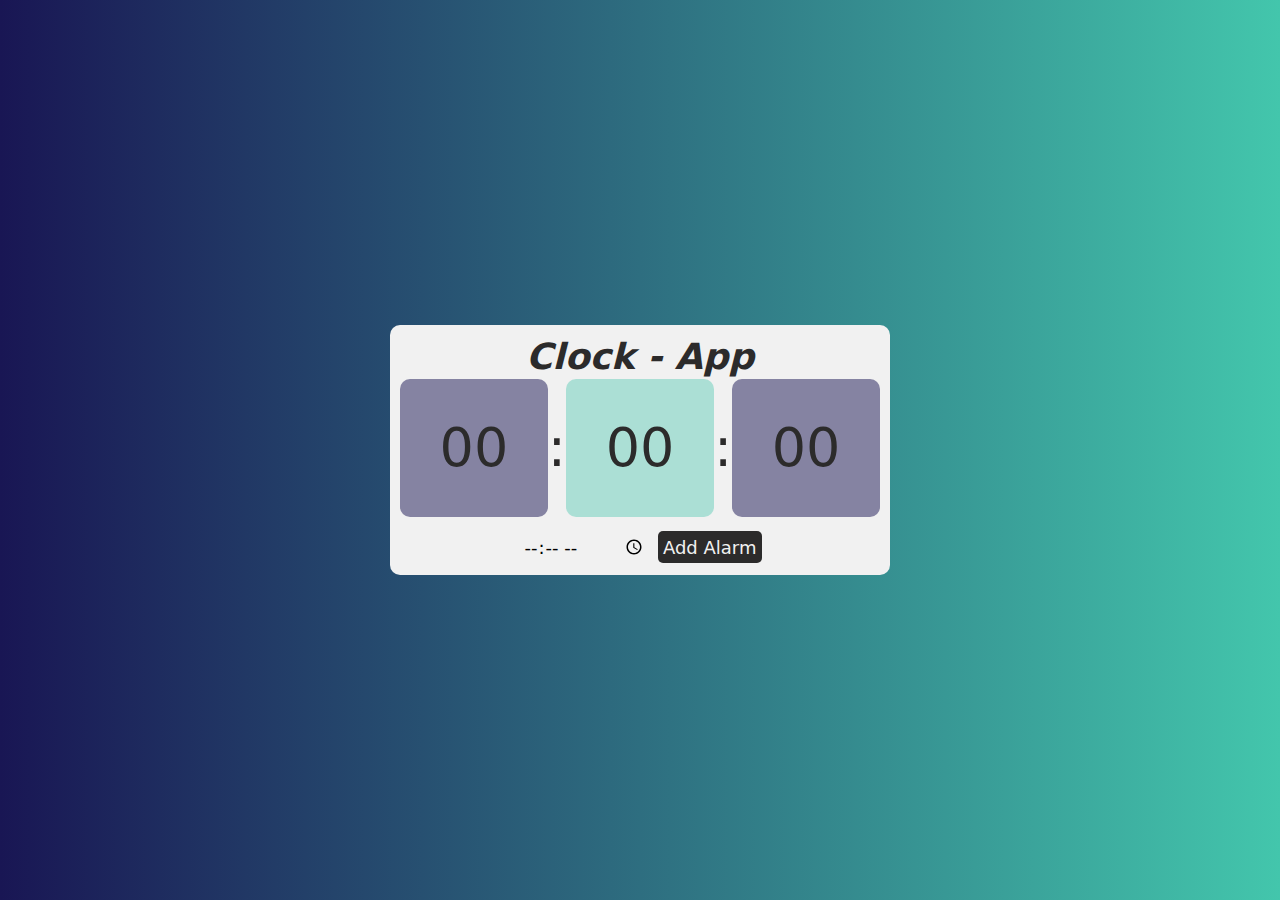
==== clock-app/index.html @ 360e5650 "Clock" ====
<!DOCTYPE html>
<html lang="en">
  <head>
    <meta charset="UTF-8">
    <meta name="viewport" content="width=device-width, initial-scale=1.0">
    <title>Clock App</title>
    <link rel="stylesheet" href="assets/css/base.css">
    <link rel="stylesheet" href="assets/css/clock.css">
  </head>
  <body>
    <main class="container">
      <section class="clock">
        <header class="header-clock">
          <h1>Clock - App</h1>
        </header>
        <article class="body-clock">
          <div class="box hours">
            <span id="hours">00</span>
          </div>
          :
          <div class="box minutes">
            <span id="minutes">00</span>
          </div>
          :
          <div class="box seconds">
            <span id="seconds">00</span>
          </div>
        </article>
        <footer class="footer-clock">
          <form class="form-alarm" id="form-alarm">
            <input class="form-control" type="time" />
            <button class="btn">Add Alarm</button>
          </form>
        </footer>
      </section>
    </main>

    <script src="assets/js/app.js "></script>
  </body>
</html>
---- clock-app/assets/css/base.css ----
:root {
  --gradient-color-1: rgba(25,22,84,1);
  --gradient-color-2: rgba(67,198,172,1);
  --gradient-color-3: rgba(25,22,84,0.5);
  --gradient-color-4: rgba(67,198,172,0.4);
  --white-color: #f1f1f1;
  --black-color: #2c2b2b;
  --font-size: 18px;
}

* {
  font-size: var(--font-size);
  padding: 0;
  margin: 0;
  box-sizing: border-box;
  position: relative;
  min-width: 0;
  font-family: system-ui, -apple-system, BlinkMacSystemFont, 'Segoe UI', Roboto, Oxygen, Ubuntu, Cantarell, 'Open Sans', 'Helvetica Neue', sans-serif;
}

body {
  min-height: 100vh;
  background: -moz-linear-gradient(left, var(--gradient-color-1) 0%, var(--gradient-color-2) 100%);
  background: -webkit-gradient(left top, right top, color-stop(0%, var(--gradient-color-1)), color-stop(100%, var(--gradient-color-2)));
  background: -webkit-linear-gradient(left, var(--gradient-color-1) 0%, rgba(67,198,172,1) 100%);
  background: -o-linear-gradient(left, var(--gradient-color-1) 0%,var(--gradient-color-2) 100%);
  background: -ms-linear-gradient(left, var(--gradient-color-1) 0%, var(--gradient-color-2) 100%);
  background: linear-gradient(to right,var(--gradient-color-1) 0%,var(--gradient-color-2) 100%);
  filter: progid:DXImageTransform.Microsoft.gradient( startColorstr='#191654', endColorstr='#43c6ac', GradientType=1 );
}

h1,h2,h3,h4 {
  text-wrap: balance;
}

p {
  text-wrap: pretty;
}

button:active {
  opacity: 0.7;
}
---- clock-app/assets/css/clock.css ----
.container {
  position: absolute;
  top: 50%;
  left: 50%;
  transform: translate(-50%, -50%);
}

.clock {
  width: 500px;
  height: 250px;
  background-color: var(--white-color);

  border-radius: 10px;
  padding: 10px;

  display: grid;
  grid-template-columns: 1fr;
  grid-template-rows: 1fr 60% 1fr;
  grid-template-areas:
    "header"
    "body"
    "footer"
  ;
}

.header-clock {
  grid-area: header;
  
  display: flex;
  justify-content: center;
  align-items: center;
}

.header-clock h1 {
  font-size: 2rem;
  font-style: italic;
  color: var(--black-color);
}

.body-clock {
  grid-area: body;

  display: flex;
  justify-content: space-evenly;
  align-items: center;
  font-size: 3rem;
  color: var(--black-color);
}

.body-clock .box {
  width: 100%;
  height: 100%;
  display: flex;
  justify-content: center;
  align-items: center;
  border-radius: 10px;
}

.body-clock .box:nth-child(1),
.body-clock .box:nth-child(3){
  background-color: var(--gradient-color-3);
  
}

.body-clock .box:nth-child(2){
  background-color: var(--gradient-color-4);
  
}

.body-clock .box span {
  font-size: 3rem;
  color: var(--black-color-);
}

.footer-clock {
  grid-area: footer;
  padding-top: 0.7rem;

  display: flex;
  align-self: center;
  justify-content: center;
}

.btn,
.form-control {
  padding: 0.3rem;
}

.btn {
  border: none;
  border-radius: 5px;
  background-color: var(--black-color);
  color: var(--white-color);
}

.btn:active {
  border: solid 1px var(--black-color);
}

.form-control {
  border: none;
  background-color: transparent;
}

.form-control:active {
  border: solid 1px var(--gradient-color-2);
}
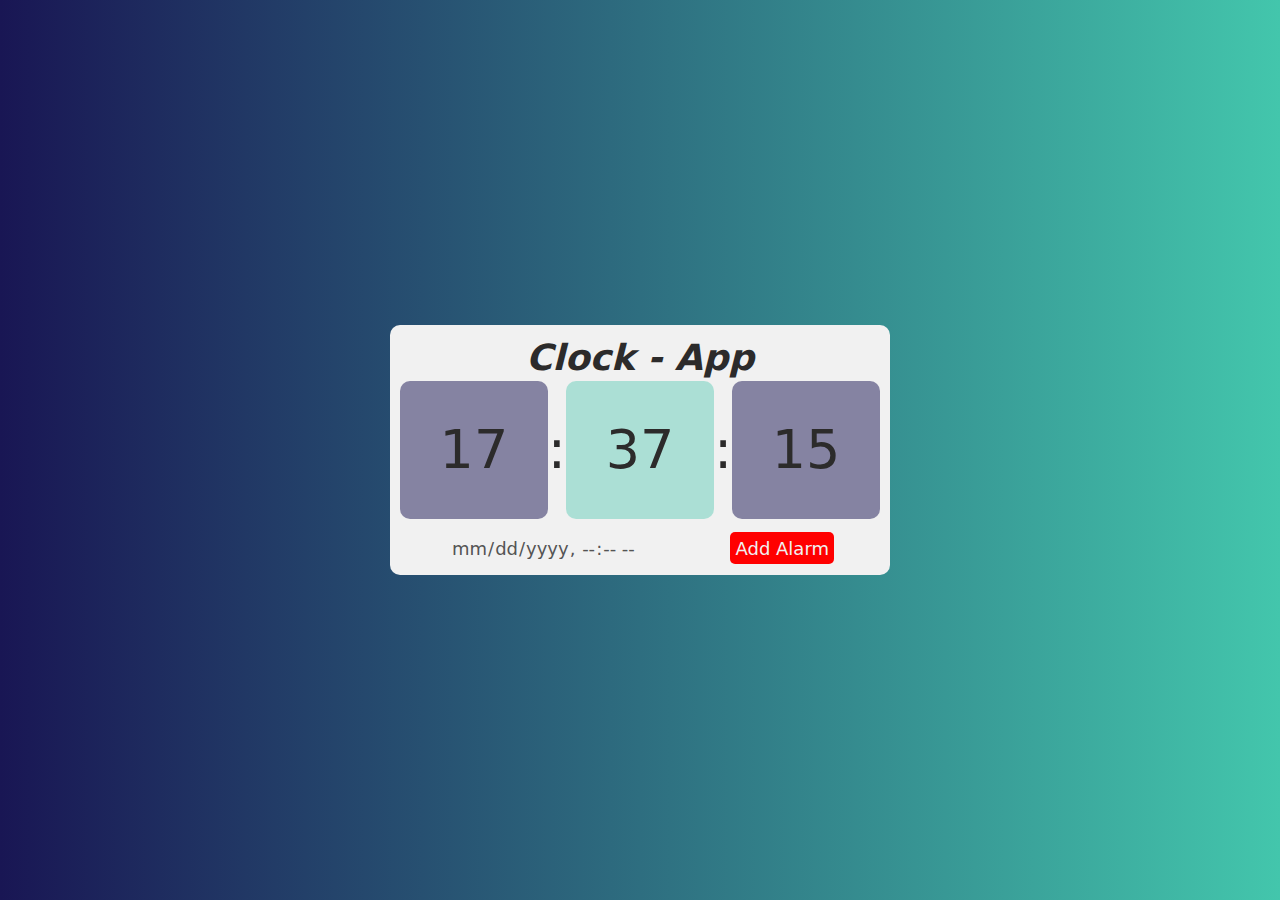
==== commit 8d047d4b: "Async" ====
--- a/clock-app/index.html
+++ b/clock-app/index.html
@@ -1,40 +1,40 @@
 <!DOCTYPE html>
 <html lang="en">
-  <head>
-    <meta charset="UTF-8">
-    <meta name="viewport" content="width=device-width, initial-scale=1.0">
-    <title>Clock App</title>
-    <link rel="stylesheet" href="assets/css/base.css">
-    <link rel="stylesheet" href="assets/css/clock.css">
-  </head>
-  <body>
-    <main class="container">
-      <section class="clock">
-        <header class="header-clock">
-          <h1>Clock - App</h1>
-        </header>
-        <article class="body-clock">
-          <div class="box hours">
-            <span id="hours">00</span>
-          </div>
-          :
-          <div class="box minutes">
-            <span id="minutes">00</span>
-          </div>
-          :
-          <div class="box seconds">
-            <span id="seconds">00</span>
-          </div>
-        </article>
-        <footer class="footer-clock">
-          <form class="form-alarm" id="form-alarm">
-            <input class="form-control" type="time" />
-            <button class="btn">Add Alarm</button>
-          </form>
-        </footer>
-      </section>
-    </main>
+    <head>
+        <meta charset="UTF-8">
+        <meta name="viewport" content="width=device-width, initial-scale=1.0">
+        <title>Clock | App</title>
+        <link rel="stylesheet" href="assets/css/base.css">
+        <link rel="stylesheet" href="assets/css/clock.css">
+    </head>
+    <body>
+        <main class="container">
+            <section class="clock">
+                <header class="header-clock">
+                    <h1>Clock - App</h1>
+                </header>
+                <article class="body-clock">
+                    <div class="box hours">
+                        <span id="hours">00</span>
 
-    <script src="assets/js/app.js "></script>
-  </body>
+                    </div>
+                    :
+                    <div class="box minutes">
+                        <span id="minutes">00</span>
+                    </div>
+                    :
+                    <div class="box seconds">
+                        <span id="seconds">00</span>
+                    </div>
+                </article>
+                <footer class="footer-clock">
+                    <form class="form-alarm" id="form-alarm">
+                        <input type="datetime-local" name="time" class="form-control">
+                        <button type="submit" class="btn">Add Alarm</button>
+                    </form>
+                </footer>
+            </section>
+        </main>
+        <script src="assets/js/app.js"></script>
+    </body>
 </html>--- a/clock-app/assets/css/base.css
+++ b/clock-app/assets/css/base.css
@@ -40,3 +40,7 @@
 button:active {
   opacity: 0.7;
 }
+
+button:disabled {
+  background-color: red;
+}--- a/clock-app/assets/css/clock.css
+++ b/clock-app/assets/css/clock.css
@@ -1,110 +1,111 @@
 .container {
-  position: absolute;
-  top: 50%;
-  left: 50%;
-  transform: translate(-50%, -50%);
-}
-
-.clock {
-  width: 500px;
-  height: 250px;
-  background-color: var(--white-color);
-
-  border-radius: 10px;
-  padding: 10px;
-
-  display: grid;
-  grid-template-columns: 1fr;
-  grid-template-rows: 1fr 60% 1fr;
-  grid-template-areas:
-    "header"
-    "body"
-    "footer"
-  ;
-}
-
-.header-clock {
-  grid-area: header;
+    position: absolute;
+    top: 50%;
+    left: 50%;
+    transform: translate(-50%, -50%);
+  }
   
-  display: flex;
-  justify-content: center;
-  align-items: center;
-}
-
-.header-clock h1 {
-  font-size: 2rem;
-  font-style: italic;
-  color: var(--black-color);
-}
-
-.body-clock {
-  grid-area: body;
-
-  display: flex;
-  justify-content: space-evenly;
-  align-items: center;
-  font-size: 3rem;
-  color: var(--black-color);
-}
-
-.body-clock .box {
-  width: 100%;
-  height: 100%;
-  display: flex;
-  justify-content: center;
-  align-items: center;
-  border-radius: 10px;
-}
-
-.body-clock .box:nth-child(1),
-.body-clock .box:nth-child(3){
-  background-color: var(--gradient-color-3);
+  .clock {
+    width: 500px;
+    height: 250px;
+    background-color: var(--white-color);
   
-}
-
-.body-clock .box:nth-child(2){
-  background-color: var(--gradient-color-4);
+    border-radius: 10px;
+    padding: 10px;
   
-}
-
-.body-clock .box span {
-  font-size: 3rem;
-  color: var(--black-color-);
-}
-
-.footer-clock {
-  grid-area: footer;
-  padding-top: 0.7rem;
-
-  display: flex;
-  align-self: center;
-  justify-content: center;
-}
-
-.btn,
-.form-control {
-  padding: 0.3rem;
-}
-
-.btn {
-  border: none;
-  border-radius: 5px;
-  background-color: var(--black-color);
-  color: var(--white-color);
-}
-
-.btn:active {
-  border: solid 1px var(--black-color);
-}
-
-.form-control {
-  border: none;
-  background-color: transparent;
-}
-
-.form-control:active {
-  border: solid 1px var(--gradient-color-2);
-}
-
-
-
+    display: grid;
+    grid-template-columns: 1fr;
+    grid-template-rows: 1fr 60% 1fr;
+    grid-template-areas:
+      "header"
+      "body"
+      "footer"
+    ;
+  }
+  
+  .header-clock {
+    grid-area: header;
+    
+    display: flex;
+    justify-content: center;
+    align-items: center;
+  }
+  
+  .header-clock h1 {
+    font-size: 2rem;
+    font-style: italic;
+    color: var(--black-color);
+  }
+  
+  .body-clock {
+    grid-area: body;
+  
+    display: flex;
+    justify-content: space-evenly;
+    align-items: center;
+    font-size: 3rem;
+    color: var(--black-color);
+  }
+  
+  .body-clock .box {
+    width: 100%;
+    height: 100%;
+    display: flex;
+    justify-content: center;
+    align-items: center;
+    border-radius: 10px;
+  }
+  
+  .body-clock .box:nth-child(1),
+  .body-clock .box:nth-child(3){
+    background-color: var(--gradient-color-3);
+    
+  }
+  
+  .body-clock .box:nth-child(2){
+    background-color: var(--gradient-color-4);
+    
+  }
+  
+  .body-clock .box span {
+    font-size: 3rem;
+    color: var(--black-color-);
+  }
+  
+  .footer-clock {
+    grid-area: footer;
+    padding-top: 0.7rem;
+  
+    display: flex;
+    align-self: center;
+    justify-content: center;
+  }
+  
+  .btn,
+  .form-control {
+    padding: 0.3rem;
+  }
+  
+  .btn {
+    border: none;
+    border-radius: 5px;
+    background-color: var(--black-color);
+    color: var(--white-color);
+  }
+  
+  .btn:active {
+    border: solid 1px var(--black-color);
+  }
+  
+  .form-control {
+    border: none;
+    background-color: transparent;
+  }
+  
+  .form-control:active {
+    border: solid 1px var(--gradient-color-2);
+  }
+  
+  
+  
+  